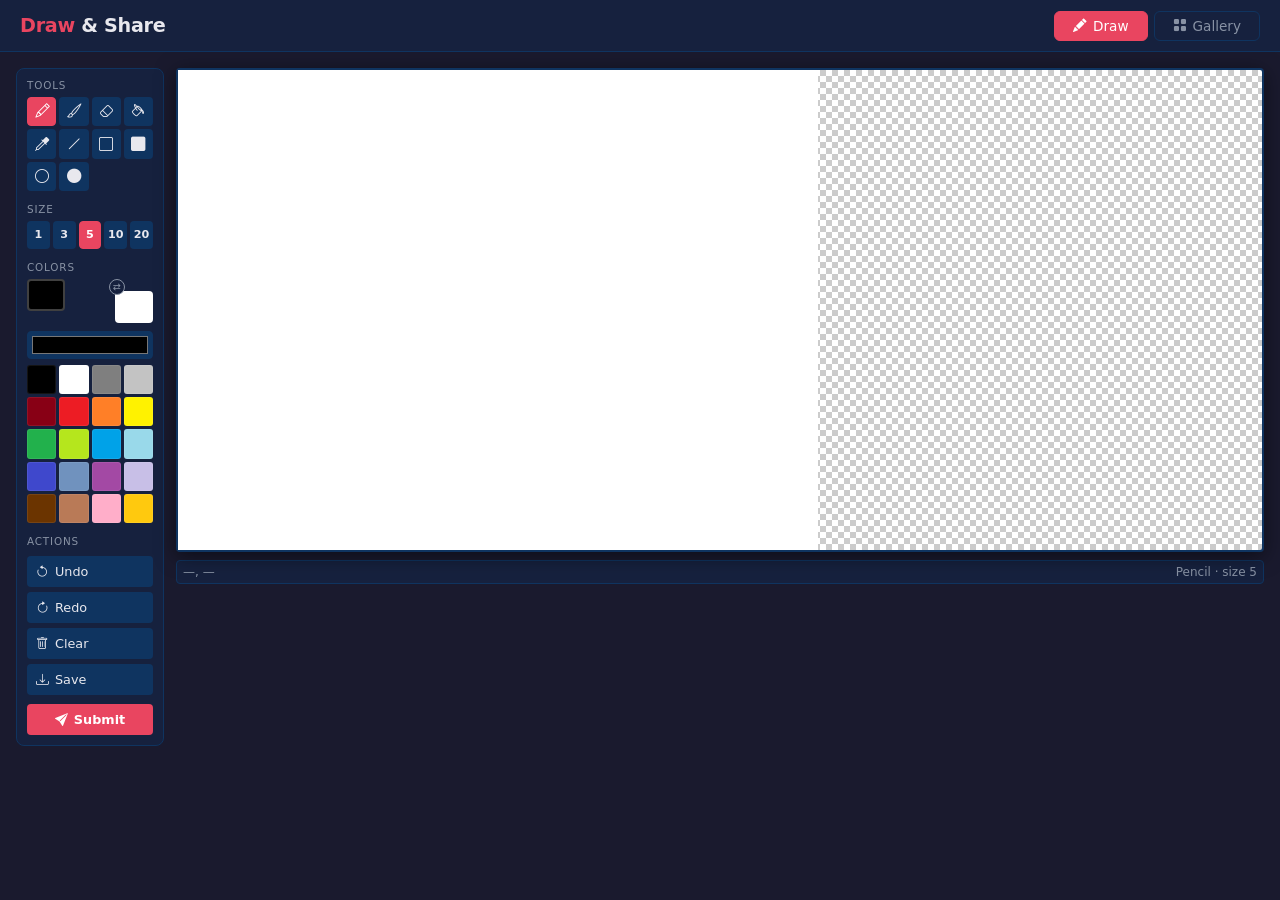
==== index.html @ 940b0565 "Initial commit: Draw & Share app" ====
<!DOCTYPE html>
<html lang="en">
<head>
  <meta charset="UTF-8">
  <meta name="viewport" content="width=device-width, initial-scale=1.0">
  <title>Draw &amp; Share</title>
  <link rel="stylesheet" href="style.css">
  <!-- Bootstrap Icons for crisp tool icons -->
  <link rel="stylesheet" href="https://cdn.jsdelivr.net/npm/bootstrap-icons@1.11.3/font/bootstrap-icons.min.css">
</head>
<body>

<header>
  <div class="header-inner">
    <div class="site-title">Draw <span>&amp; Share</span></div>
    <nav>
      <button class="tab-btn active" data-tab="draw">
        <i class="bi bi-pencil-fill"></i> Draw
      </button>
      <button class="tab-btn" data-tab="gallery">
        <i class="bi bi-grid-fill"></i> Gallery
      </button>
    </nav>
  </div>
</header>

<main>

  <!-- ══ DRAW TAB ══════════════════════════════════════════════════════════ -->
  <section id="draw-tab" class="tab-pane active">
    <div class="draw-layout">

      <!-- Toolbar -->
      <aside class="toolbar">

        <div class="tool-group">
          <div class="tool-group-label">Tools</div>
          <div class="tool-grid">
            <button class="tool-btn active" data-tool="pencil"        title="Pencil"><i class="bi bi-pencil"></i></button>
            <button class="tool-btn"        data-tool="brush"         title="Brush"><i class="bi bi-brush"></i></button>
            <button class="tool-btn"        data-tool="eraser"        title="Eraser"><i class="bi bi-eraser"></i></button>
            <button class="tool-btn"        data-tool="fill"          title="Fill"><i class="bi bi-paint-bucket"></i></button>
            <button class="tool-btn"        data-tool="eyedropper"    title="Eyedropper"><i class="bi bi-eyedropper"></i></button>
            <button class="tool-btn"        data-tool="line"          title="Line"><i class="bi bi-slash-lg"></i></button>
            <button class="tool-btn"        data-tool="rect"          title="Rectangle"><i class="bi bi-square"></i></button>
            <button class="tool-btn"        data-tool="rect-fill"     title="Filled Rectangle"><i class="bi bi-square-fill"></i></button>
            <button class="tool-btn"        data-tool="ellipse"       title="Ellipse"><i class="bi bi-circle"></i></button>
            <button class="tool-btn"        data-tool="ellipse-fill"  title="Filled Ellipse"><i class="bi bi-circle-fill"></i></button>
          </div>
        </div>

        <div class="tool-group">
          <div class="tool-group-label">Size</div>
          <div class="size-row">
            <button class="size-btn"        data-size="1">1</button>
            <button class="size-btn"        data-size="3">3</button>
            <button class="size-btn active" data-size="5">5</button>
            <button class="size-btn"        data-size="10">10</button>
            <button class="size-btn"        data-size="20">20</button>
          </div>
        </div>

        <div class="tool-group">
          <div class="tool-group-label">Colors</div>
          <div class="color-preview">
            <div class="color-chip bg" id="bg-chip" title="Background (right-click palette to set)"></div>
            <div class="color-chip fg" id="fg-chip" title="Foreground (left-click palette to set)"></div>
            <button class="swap-btn" id="swap-colors" title="Swap colors">⇄</button>
          </div>
          <input type="color" id="custom-color-input" value="#000000" title="Custom color">
          <div class="palette" id="palette"></div>
        </div>

        <div class="action-group">
          <div class="tool-group-label">Actions</div>
          <button class="act-btn" id="undo-btn" title="Ctrl+Z">
            <i class="bi bi-arrow-counterclockwise"></i> Undo
          </button>
          <button class="act-btn" id="redo-btn" title="Ctrl+Y">
            <i class="bi bi-arrow-clockwise"></i> Redo
          </button>
          <button class="act-btn" id="clear-btn">
            <i class="bi bi-trash"></i> Clear
          </button>
          <button class="act-btn" id="save-btn" title="Ctrl+S">
            <i class="bi bi-download"></i> Save
          </button>
          <button class="act-btn submit" id="submit-btn">
            <i class="bi bi-send-fill"></i> Submit
          </button>
        </div>

      </aside>

      <!-- Canvas -->
      <div class="canvas-area">
        <div class="canvas-wrap" id="canvas-wrap">
          <canvas id="main-canvas"    width="640" height="480"></canvas>
          <canvas id="overlay-canvas" width="640" height="480"></canvas>
        </div>
        <div class="status-bar">
          <span id="cursor-coords">—, —</span>
          <span id="active-tool-name">Pencil · size 5</span>
        </div>
      </div>

    </div>
  </section>

  <!-- ══ GALLERY TAB ═══════════════════════════════════════════════════════ -->
  <section id="gallery-tab" class="tab-pane">
    <div class="gallery-header">
      <div>
        <h2>Approved Creations</h2>
        <div class="gallery-subtitle">Only manually approved works are shown here.</div>
      </div>
      <button class="refresh-btn" id="refresh-btn">
        <i class="bi bi-arrow-clockwise"></i> Refresh
      </button>
    </div>
    <div class="gallery-grid" id="gallery-grid">
      <div class="gallery-message">Switch to the Gallery tab to load creations.</div>
    </div>
  </section>

</main>

<!-- ══ SUBMIT MODAL ══════════════════════════════════════════════════════════ -->
<div class="modal-backdrop hidden" id="submit-modal">
  <div class="modal">
    <h2><i class="bi bi-send-fill"></i> Submit Your Creation</h2>
    <div class="modal-preview">
      <img id="preview-img" src="" alt="Your drawing">
    </div>
    <div class="field">
      <label for="art-title">Title</label>
      <input type="text" id="art-title" placeholder="Name your creation…" maxlength="100" autocomplete="off">
    </div>
    <div class="field">
      <label for="creator-name">Your name</label>
      <input type="text" id="creator-name" placeholder="Enter your name…" maxlength="60" autocomplete="off">
    </div>
    <div class="modal-footer">
      <button class="btn-ghost" id="cancel-btn">Cancel</button>
      <button class="btn-primary" id="confirm-btn">Submit for Review</button>
    </div>
    <div class="submit-feedback hidden" id="submit-feedback"></div>
  </div>
</div>

<script src="config.js"></script>
<script src="app.js"></script>
</body>
</html>
---- style.css ----
/* ── Reset & base ─────────────────────────────────────────────────────────── */
*, *::before, *::after { box-sizing: border-box; margin: 0; padding: 0; }

:root {
  --bg:        #1a1a2e;
  --surface:   #16213e;
  --border:    #0f3460;
  --accent:    #e94560;
  --accent2:   #4a90d9;
  --text:      #e8e8ee;
  --muted:     #8892a4;
  --success:   #27ae60;
  --error:     #e74c3c;
  --radius:    6px;
  --shadow:    0 4px 20px rgba(0,0,0,.5);
}

body {
  font-family: 'Segoe UI', system-ui, -apple-system, sans-serif;
  background: var(--bg);
  color: var(--text);
  min-height: 100vh;
  font-size: 14px;
}

button {
  font-family: inherit;
  cursor: pointer;
}

/* ── Header ───────────────────────────────────────────────────────────────── */
header {
  background: var(--surface);
  border-bottom: 1px solid var(--border);
  padding: 0 20px;
  height: 52px;
  display: flex;
  align-items: center;
  position: sticky;
  top: 0;
  z-index: 50;
}

.header-inner {
  max-width: 1440px;
  width: 100%;
  margin: auto;
  display: flex;
  align-items: center;
  justify-content: space-between;
}

.site-title {
  font-size: 1.2rem;
  font-weight: 700;
  color: var(--accent);
  letter-spacing: -.3px;
}

.site-title span { color: var(--text); }

nav { display: flex; gap: 6px; }

.tab-btn {
  padding: 6px 18px;
  border: 1.5px solid var(--border);
  border-radius: var(--radius);
  background: transparent;
  color: var(--muted);
  font-size: .85rem;
  font-weight: 500;
  transition: all .15s;
  display: flex;
  align-items: center;
  gap: 6px;
}

.tab-btn:hover { border-color: var(--accent2); color: var(--text); }
.tab-btn.active { background: var(--accent); border-color: var(--accent); color: #fff; }

/* ── Layout ───────────────────────────────────────────────────────────────── */
main { max-width: 1440px; margin: auto; padding: 16px; }

.tab-pane { display: none; }
.tab-pane.active { display: block; }

/* ── Draw tab ─────────────────────────────────────────────────────────────── */
.draw-layout {
  display: flex;
  gap: 12px;
  align-items: flex-start;
}

/* ── Toolbar ──────────────────────────────────────────────────────────────── */
.toolbar {
  width: 148px;
  flex-shrink: 0;
  background: var(--surface);
  border: 1px solid var(--border);
  border-radius: 8px;
  padding: 10px;
  display: flex;
  flex-direction: column;
  gap: 12px;
}

.tool-group-label {
  font-size: .65rem;
  text-transform: uppercase;
  letter-spacing: .08em;
  color: var(--muted);
  margin-bottom: 4px;
}

.tool-group { display: flex; flex-direction: column; gap: 2px; }

/* 4-column tool grid */
.tool-grid {
  display: grid;
  grid-template-columns: repeat(4, 1fr);
  gap: 3px;
}

.tool-btn {
  aspect-ratio: 1;
  background: var(--border);
  border: 1.5px solid transparent;
  border-radius: 4px;
  color: var(--text);
  font-size: .9rem;
  display: flex;
  align-items: center;
  justify-content: center;
  transition: all .12s;
  position: relative;
}

.tool-btn:hover { border-color: var(--accent2); background: #1a3a6e; }
.tool-btn.active { background: var(--accent); border-color: var(--accent); color: #fff; }

.tool-btn[title]:hover::after {
  content: attr(title);
  position: absolute;
  left: calc(100% + 6px);
  top: 50%;
  transform: translateY(-50%);
  background: #000;
  color: #fff;
  padding: 3px 7px;
  border-radius: 4px;
  font-size: .75rem;
  white-space: nowrap;
  z-index: 100;
  pointer-events: none;
}

/* Size row */
.size-row {
  display: flex;
  gap: 3px;
  align-items: center;
}

.size-btn {
  flex: 1;
  height: 28px;
  background: var(--border);
  border: 1.5px solid transparent;
  border-radius: 4px;
  color: var(--text);
  font-size: .7rem;
  font-weight: 700;
  transition: all .12s;
}

.size-btn:hover { border-color: var(--accent2); }
.size-btn.active { background: var(--accent); border-color: var(--accent); color: #fff; }

/* Color section */
.color-preview {
  position: relative;
  height: 44px;
  margin-bottom: 6px;
}

.color-chip {
  width: 38px;
  height: 32px;
  border-radius: 4px;
  border: 2px solid rgba(255,255,255,.25);
  position: absolute;
  cursor: pointer;
  transition: border-color .1s;
}

.color-chip:hover { border-color: #fff; }

.color-chip.bg {
  bottom: 0; right: 0;
  z-index: 1;
  background: #ffffff;
}

.color-chip.fg {
  top: 0; left: 0;
  z-index: 2;
  background: #000000;
}

.swap-btn {
  position: absolute;
  top: 0; right: 28px;
  width: 16px; height: 16px;
  background: var(--surface);
  border: 1px solid var(--muted);
  border-radius: 50%;
  color: var(--muted);
  font-size: .6rem;
  display: flex;
  align-items: center;
  justify-content: center;
  z-index: 3;
  padding: 0;
}

.swap-btn:hover { border-color: var(--text); color: var(--text); }

#custom-color-input {
  width: 100%;
  height: 28px;
  border: 1px solid var(--border);
  border-radius: 4px;
  background: var(--border);
  cursor: pointer;
  padding: 0 2px;
  margin-bottom: 4px;
}

.palette {
  display: grid;
  grid-template-columns: repeat(4, 1fr);
  gap: 3px;
}

.palette-swatch {
  aspect-ratio: 1;
  border-radius: 3px;
  border: 1px solid rgba(255,255,255,.08);
  cursor: pointer;
  transition: transform .1s, border-color .1s;
}

.palette-swatch:hover { transform: scale(1.25); border-color: rgba(255,255,255,.6); z-index: 5; position: relative; }

/* Action buttons */
.action-group {
  display: flex;
  flex-direction: column;
  gap: 5px;
}

.act-btn {
  width: 100%;
  padding: 7px 8px;
  background: var(--border);
  border: 1px solid transparent;
  border-radius: 4px;
  color: var(--text);
  font-size: .8rem;
  text-align: left;
  display: flex;
  align-items: center;
  gap: 6px;
  transition: all .12s;
}

.act-btn:hover { background: #1a3a6e; border-color: var(--accent2); }
.act-btn:disabled { opacity: .4; cursor: default; }

.act-btn.submit {
  background: var(--accent);
  color: #fff;
  font-weight: 600;
  justify-content: center;
  margin-top: 4px;
}

.act-btn.submit:hover { background: #c0304e; }

/* ── Canvas wrapper ───────────────────────────────────────────────────────── */
.canvas-area {
  flex: 1;
  display: flex;
  flex-direction: column;
  gap: 8px;
}

.canvas-wrap {
  position: relative;
  display: inline-block;
  border: 2px solid var(--border);
  border-radius: 4px;
  box-shadow: var(--shadow);
  background:
    repeating-conic-gradient(#ccc 0% 25%, #fff 0% 50%)
    0 0 / 12px 12px;
  line-height: 0;
}

#main-canvas {
  display: block;
  background: #fff;
  cursor: crosshair;
}

#overlay-canvas {
  position: absolute;
  top: 0; left: 0;
  cursor: crosshair;
  pointer-events: none;
}

.canvas-wrap.drawing #overlay-canvas { pointer-events: auto; }

.status-bar {
  display: flex;
  justify-content: space-between;
  align-items: center;
  font-size: .75rem;
  color: var(--muted);
  padding: 4px 6px;
  background: var(--surface);
  border: 1px solid var(--border);
  border-radius: 4px;
}

/* ── Gallery tab ──────────────────────────────────────────────────────────── */
.gallery-header {
  display: flex;
  justify-content: space-between;
  align-items: center;
  margin-bottom: 20px;
}

.gallery-header h2 {
  font-size: 1.5rem;
  color: var(--accent);
}

.gallery-subtitle {
  font-size: .85rem;
  color: var(--muted);
  margin-top: 2px;
}

.refresh-btn {
  padding: 8px 16px;
  border: 1.5px solid var(--accent);
  border-radius: var(--radius);
  background: transparent;
  color: var(--accent);
  font-size: .85rem;
  transition: all .15s;
}

.refresh-btn:hover { background: var(--accent); color: #fff; }

.gallery-grid {
  display: grid;
  grid-template-columns: repeat(auto-fill, minmax(260px, 1fr));
  gap: 18px;
}

.gallery-card {
  background: var(--surface);
  border: 1px solid var(--border);
  border-radius: 8px;
  overflow: hidden;
  transition: transform .2s, border-color .2s, box-shadow .2s;
}

.gallery-card:hover {
  transform: translateY(-4px);
  border-color: var(--accent);
  box-shadow: 0 8px 30px rgba(233,69,96,.2);
}

.gallery-card img {
  width: 100%;
  aspect-ratio: 4/3;
  object-fit: contain;
  background: #fff;
  display: block;
}

.gallery-card-body {
  padding: 11px 13px;
}

.gallery-card-title {
  font-weight: 600;
  font-size: .95rem;
  white-space: nowrap;
  overflow: hidden;
  text-overflow: ellipsis;
}

.gallery-card-meta {
  font-size: .78rem;
  color: var(--muted);
  margin-top: 3px;
}

.gallery-message {
  grid-column: 1 / -1;
  text-align: center;
  padding: 60px 20px;
  color: var(--muted);
  font-size: .95rem;
}

/* ── Modal ────────────────────────────────────────────────────────────────── */
.modal-backdrop {
  position: fixed;
  inset: 0;
  background: rgba(0,0,0,.65);
  display: flex;
  align-items: center;
  justify-content: center;
  z-index: 200;
  padding: 16px;
}

.modal-backdrop.hidden { display: none; }

.modal {
  background: var(--surface);
  border: 1px solid var(--border);
  border-radius: 12px;
  padding: 24px;
  width: 460px;
  max-width: 100%;
  max-height: 90vh;
  overflow-y: auto;
  box-shadow: var(--shadow);
}

.modal h2 {
  font-size: 1.15rem;
  color: var(--accent);
  margin-bottom: 14px;
}

.modal-preview {
  width: 100%;
  border: 1px solid var(--border);
  border-radius: 6px;
  overflow: hidden;
  margin-bottom: 16px;
  background: #fff;
}

.modal-preview img {
  width: 100%;
  display: block;
}

.field {
  margin-bottom: 13px;
}

.field label {
  display: block;
  font-size: .82rem;
  color: var(--muted);
  margin-bottom: 5px;
}

.field input {
  width: 100%;
  padding: 9px 11px;
  background: #0d1a30;
  border: 1px solid var(--border);
  border-radius: var(--radius);
  color: var(--text);
  font-size: .9rem;
  font-family: inherit;
  transition: border-color .15s;
}

.field input:focus {
  outline: none;
  border-color: var(--accent2);
}

.modal-footer {
  display: flex;
  gap: 10px;
  justify-content: flex-end;
  margin-top: 16px;
}

.btn-ghost {
  padding: 9px 18px;
  background: transparent;
  border: 1px solid var(--muted);
  border-radius: var(--radius);
  color: var(--muted);
  font-size: .87rem;
  transition: all .15s;
}

.btn-ghost:hover { border-color: var(--text); color: var(--text); }

.btn-primary {
  padding: 9px 20px;
  background: var(--accent);
  border: none;
  border-radius: var(--radius);
  color: #fff;
  font-size: .87rem;
  font-weight: 600;
  transition: background .15s;
}

.btn-primary:hover { background: #c0304e; }
.btn-primary:disabled { background: #555; cursor: default; }

.submit-feedback {
  margin-top: 10px;
  padding: 9px 12px;
  border-radius: var(--radius);
  font-size: .85rem;
  text-align: center;
}

.submit-feedback.hidden { display: none; }

.submit-feedback.ok {
  background: rgba(39,174,96,.15);
  border: 1px solid var(--success);
  color: var(--success);
}

.submit-feedback.err {
  background: rgba(231,76,60,.15);
  border: 1px solid var(--error);
  color: var(--error);
}

/* ── Admin page ───────────────────────────────────────────────────────────── */
.admin-login {
  max-width: 380px;
  margin: 80px auto;
  background: var(--surface);
  border: 1px solid var(--border);
  border-radius: 10px;
  padding: 28px;
  text-align: center;
}

.admin-login h2 { color: var(--accent); margin-bottom: 8px; }
.admin-login p { color: var(--muted); font-size: .85rem; margin-bottom: 20px; }

.admin-login input {
  width: 100%;
  padding: 10px 12px;
  background: #0d1a30;
  border: 1px solid var(--border);
  border-radius: var(--radius);
  color: var(--text);
  font-size: .9rem;
  font-family: inherit;
  margin-bottom: 12px;
}

.admin-login input:focus { outline: none; border-color: var(--accent2); }

.admin-panel { padding: 20px 0; }

.admin-panel-header {
  display: flex;
  justify-content: space-between;
  align-items: center;
  margin-bottom: 20px;
}

.admin-panel-header h2 { color: var(--accent); font-size: 1.4rem; }

.submission-grid {
  display: grid;
  grid-template-columns: repeat(auto-fill, minmax(300px, 1fr));
  gap: 18px;
}

.submission-card {
  background: var(--surface);
  border: 1px solid var(--border);
  border-radius: 8px;
  overflow: hidden;
}

.submission-card img {
  width: 100%;
  aspect-ratio: 4/3;
  object-fit: contain;
  background: #fff;
  display: block;
}

.submission-card-body {
  padding: 11px 13px;
}

.submission-card-body strong { display: block; font-size: .95rem; }

.submission-card-body span {
  font-size: .78rem;
  color: var(--muted);
  display: block;
  margin-top: 2px;
}

.submission-actions {
  display: flex;
  gap: 8px;
  margin-top: 10px;
}

.btn-approve {
  flex: 1;
  padding: 7px;
  background: rgba(39,174,96,.2);
  border: 1px solid var(--success);
  border-radius: var(--radius);
  color: var(--success);
  font-size: .82rem;
  font-weight: 600;
  transition: all .15s;
}

.btn-approve:hover { background: var(--success); color: #fff; }

.btn-reject {
  flex: 1;
  padding: 7px;
  background: rgba(231,76,60,.15);
  border: 1px solid var(--error);
  border-radius: var(--radius);
  color: var(--error);
  font-size: .82rem;
  font-weight: 600;
  transition: all .15s;
}

.btn-reject:hover { background: var(--error); color: #fff; }

.btn-approve:disabled, .btn-reject:disabled { opacity: .4; cursor: default; }

.admin-message {
  grid-column: 1/-1;
  text-align: center;
  padding: 60px;
  color: var(--muted);
}

/* ── Utilities ────────────────────────────────────────────────────────────── */
.hidden { display: none !important; }
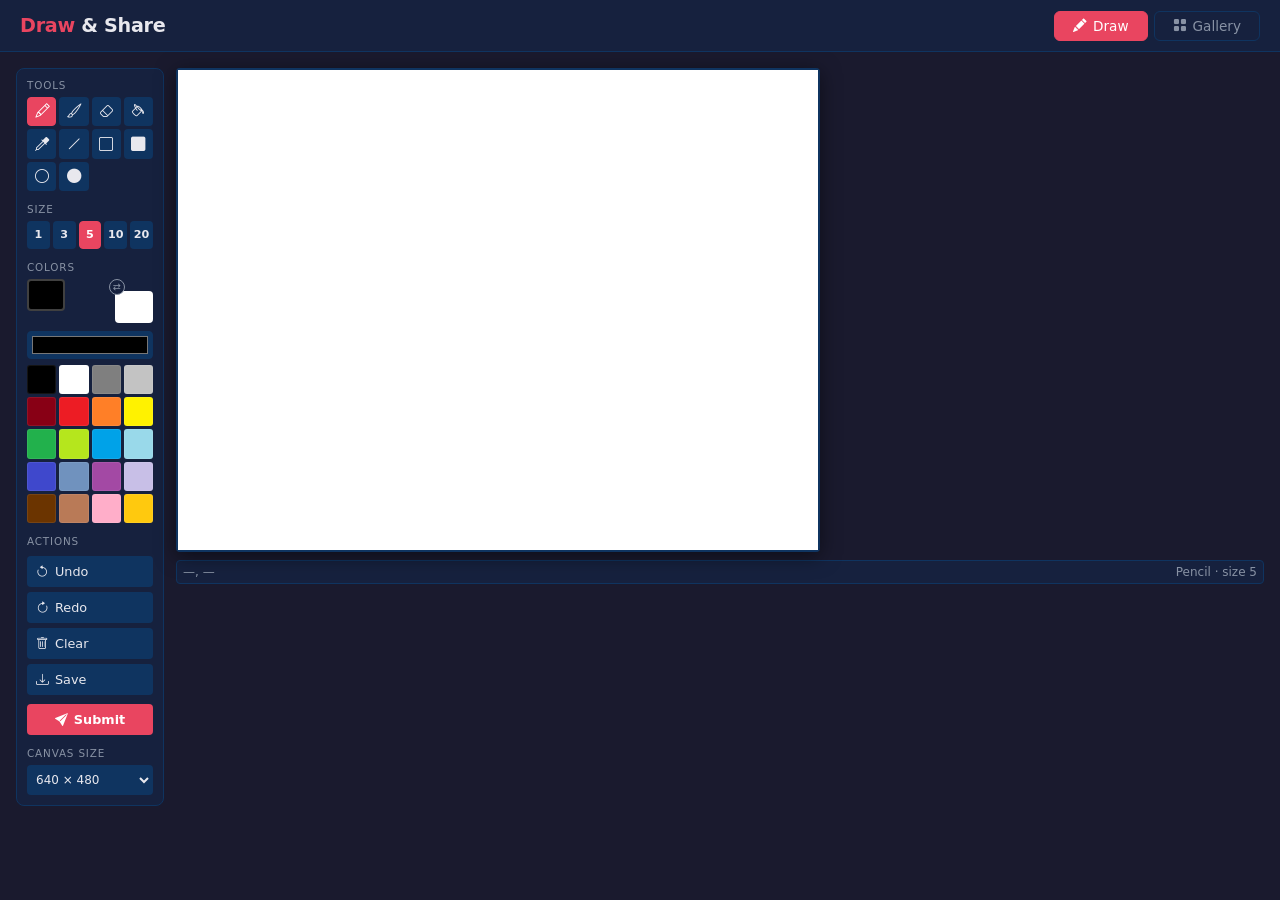
==== commit 45818664: "Remove checkered box and add canvas size selector - Fix canvas-wrap stretching beyond canvas bounds " ====
--- a/index.html
+++ b/index.html
@@ -6,7 +6,15 @@
   <title>Draw &amp; Share</title>
   <link rel="stylesheet" href="style.css">
   <!-- Bootstrap Icons for crisp tool icons -->
-  <link rel="stylesheet" href="https://cdn.jsdelivr.net/npm/bootstrap-icons@1.11.3/font/bootstrap-icons.min.css">
+  <link rel="stylesheet" href="https://cdn.jsdelivr.net/npm/bootstrap-icons@1.11.3/font/bootstrap-icons.min.css" integrity="sha384-XGjxtQfXaH2tnPFa9x+ruJTuLE3Aa6LhHSWRr1XeTyhezb4abCG4ccI5AkVDxqC+" crossorigin="anonymous">
+
+  <!-- ═══════════════════════════════════════════════════════════════════════
+       GOOGLE ADSENSE — Step 1 of 2
+       Once approved, uncomment the line below and replace YOUR_PUB_ID
+       with your ca-pub-XXXXXXXXXXXXXXXX publisher ID.
+       Apply at: https://adsense.google.com/
+       ════════════════════════════════════════════════════════════════════ -->
+  <!-- <script async src="https://pagead2.googlesyndication.com/pagead/js/adsbygoogle.js?client=YOUR_PUB_ID" crossorigin="anonymous"></script> -->
 </head>
 <body>
 
@@ -90,6 +98,27 @@
           </button>
         </div>
 
+        <div class="tool-group">
+          <div class="tool-group-label">Canvas Size</div>
+          <select id="canvas-size" class="toolbar-select">
+            <option value="640x480">640 × 480</option>
+            <option value="800x600">800 × 600</option>
+            <option value="1280x720">1280 × 720</option>
+            <option value="1920x1080">1920 × 1080</option>
+            <option value="512x512">512 × 512</option>
+            <option value="256x256">256 × 256</option>
+            <option value="custom">Custom…</option>
+          </select>
+          <div id="custom-size-inputs" class="custom-size-inputs hidden">
+            <div class="custom-size-row">
+              <input type="number" id="custom-w" min="50" max="3840" value="640" class="dim-input">
+              <span class="dim-sep">×</span>
+              <input type="number" id="custom-h" min="50" max="2160" value="480" class="dim-input">
+            </div>
+            <button class="act-btn" id="apply-size" style="justify-content:center;margin-top:4px">Apply</button>
+          </div>
+        </div>
+
       </aside>
 
       <!-- Canvas -->
@@ -114,10 +143,42 @@
         <h2>Approved Creations</h2>
         <div class="gallery-subtitle">Only manually approved works are shown here.</div>
       </div>
-      <button class="refresh-btn" id="refresh-btn">
-        <i class="bi bi-arrow-clockwise"></i> Refresh
-      </button>
-    </div>
+      <div style="display:flex;align-items:center;gap:12px">
+
+        <!-- ═══════════════════════════════════════════════════════════════
+             CARBON ADS (recommended for this site)
+             One tasteful ad unit, great for creative/dev audiences.
+             Apply at: https://www.carbonads.net/
+
+             Once approved, REPLACE this comment block with:
+             <script async type="text/javascript"
+               src="//cdn.carbonads.com/carbon.js?serve=YOUR_CODE&placement=yoursite"
+               id="_carbonads_js"></script>
+             ══════════════════════════════════════════════════════════════ -->
+
+        <button class="refresh-btn" id="refresh-btn">
+          <i class="bi bi-arrow-clockwise"></i> Refresh
+        </button>
+      </div>
+    </div>
+
+    <!-- ═══════════════════════════════════════════════════════════════════
+         GOOGLE ADSENSE — Step 2 of 2  (responsive banner above the grid)
+         Once approved, uncomment the <ins> block below and fill in
+         YOUR_PUB_ID and YOUR_AD_SLOT_ID.
+         ════════════════════════════════════════════════════════════════ -->
+    <!--
+    <div class="ad-banner">
+      <ins class="adsbygoogle"
+           style="display:block"
+           data-ad-client="YOUR_PUB_ID"
+           data-ad-slot="YOUR_AD_SLOT_ID"
+           data-ad-format="auto"
+           data-full-width-responsive="true"></ins>
+      <script>(adsbygoogle = window.adsbygoogle || []).push({});</script>
+    </div>
+    -->
+
     <div class="gallery-grid" id="gallery-grid">
       <div class="gallery-message">Switch to the Gallery tab to load creations.</div>
     </div>
@@ -148,6 +209,28 @@
   </div>
 </div>
 
+<!-- Gallery lightbox -->
+<div class="modal-backdrop hidden" id="lightbox">
+  <div class="lightbox-controls">
+    <i class="bi bi-search"></i>
+    <button id="lightbox-zoom-out" title="Zoom out">−</button>
+    <span id="lightbox-zoom-label">100%</span>
+    <button id="lightbox-zoom-in" title="Zoom in">+</button>
+  </div>
+  <div class="lightbox-inner">
+    <button class="lightbox-close" id="lightbox-close" title="Close">
+      <i class="bi bi-x-lg"></i>
+    </button>
+    <div class="lightbox-img-wrap">
+      <img id="lightbox-img" src="" alt="">
+    </div>
+    <div class="lightbox-info">
+      <div class="lightbox-title" id="lightbox-title"></div>
+      <div class="lightbox-meta"  id="lightbox-meta"></div>
+    </div>
+  </div>
+</div>
+
 <script src="config.js"></script>
 <script src="app.js"></script>
 </body>
--- a/style.css
+++ b/style.css
@@ -287,6 +287,46 @@
 
 .act-btn.submit:hover { background: #c0304e; }
 
+.toolbar-select {
+  width: 100%;
+  padding: 6px 4px;
+  background: var(--border);
+  border: 1.5px solid transparent;
+  border-radius: 4px;
+  color: var(--text);
+  font-size: .75rem;
+  font-family: inherit;
+  cursor: pointer;
+}
+
+.toolbar-select:focus { outline: none; border-color: var(--accent2); }
+
+.custom-size-inputs { margin-top: 6px; }
+
+.custom-size-row {
+  display: flex;
+  align-items: center;
+  gap: 4px;
+}
+
+.dim-input {
+  width: 0;
+  flex: 1;
+  padding: 5px 4px;
+  background: var(--border);
+  border: 1.5px solid transparent;
+  border-radius: 4px;
+  color: var(--text);
+  font-size: .75rem;
+  font-family: inherit;
+  text-align: center;
+  min-width: 0;
+}
+
+.dim-input:focus { outline: none; border-color: var(--accent2); }
+
+.dim-sep { font-size: .75rem; color: var(--muted); flex-shrink: 0; }
+
 /* ── Canvas wrapper ───────────────────────────────────────────────────────── */
 .canvas-area {
   flex: 1;
@@ -298,12 +338,10 @@
 .canvas-wrap {
   position: relative;
   display: inline-block;
+  align-self: flex-start;
   border: 2px solid var(--border);
   border-radius: 4px;
   box-shadow: var(--shadow);
-  background:
-    repeating-conic-gradient(#ccc 0% 25%, #fff 0% 50%)
-    0 0 / 12px 12px;
   line-height: 0;
 }
 
@@ -385,13 +423,42 @@
   box-shadow: 0 8px 30px rgba(233,69,96,.2);
 }
 
+.gallery-card-img {
+  position: relative;
+  overflow: hidden;
+  cursor: zoom-in;
+}
+
 .gallery-card img {
   width: 100%;
   aspect-ratio: 4/3;
   object-fit: contain;
   background: #fff;
   display: block;
-}
+  transition: transform .25s;
+}
+
+.gallery-card:hover img { transform: scale(1.04); }
+
+.gallery-expand-btn {
+  position: absolute;
+  top: 8px; right: 8px;
+  width: 34px; height: 34px;
+  background: rgba(0,0,0,.55);
+  border: 1px solid rgba(255,255,255,.2);
+  border-radius: 6px;
+  color: #fff;
+  font-size: .95rem;
+  display: flex;
+  align-items: center;
+  justify-content: center;
+  opacity: 0;
+  transition: opacity .15s, background .15s;
+  backdrop-filter: blur(4px);
+}
+
+.gallery-card:hover .gallery-expand-btn { opacity: 1; }
+.gallery-expand-btn:hover { background: var(--accent); }
 
 .gallery-card-body {
   padding: 11px 13px;
@@ -409,6 +476,12 @@
   font-size: .78rem;
   color: var(--muted);
   margin-top: 3px;
+}
+
+.ad-banner {
+  margin-bottom: 18px;
+  text-align: center;
+  min-height: 90px;
 }
 
 .gallery-message {
@@ -664,5 +737,109 @@
   color: var(--muted);
 }
 
+/* ── Gallery lightbox ─────────────────────────────────────────────────────── */
+#lightbox {
+  align-items: flex-start;
+  overflow: auto;
+}
+
+.lightbox-controls {
+  position: absolute;
+  top: 16px; right: 16px;
+  display: flex;
+  align-items: center;
+  gap: 6px;
+  background: rgba(0,0,0,.6);
+  border: 1px solid rgba(255,255,255,.18);
+  border-radius: 8px;
+  padding: 6px 10px;
+  backdrop-filter: blur(8px);
+  z-index: 10;
+  color: #fff;
+  font-size: .85rem;
+}
+
+.lightbox-controls i { font-size: .9rem; color: rgba(255,255,255,.7); }
+
+.lightbox-controls button {
+  width: 26px; height: 26px;
+  background: rgba(255,255,255,.12);
+  border: 1px solid rgba(255,255,255,.2);
+  border-radius: 5px;
+  color: #fff;
+  font-size: 1.1rem;
+  line-height: 1;
+  display: flex; align-items: center; justify-content: center;
+  transition: background .15s;
+}
+
+.lightbox-controls button:hover { background: var(--accent); }
+
+#lightbox-zoom-label {
+  min-width: 38px;
+  text-align: center;
+  font-size: .8rem;
+  color: rgba(255,255,255,.85);
+}
+
+.lightbox-inner {
+  position: relative;
+  width: min(96vw, 645px);
+  margin: 20px auto;
+  background: var(--surface);
+  border: 1px solid var(--border);
+  border-radius: 12px;
+  overflow: hidden;
+  box-shadow: var(--shadow);
+  display: flex;
+  flex-direction: column;
+  flex-shrink: 0;
+}
+
+.lightbox-img-wrap {
+  background: #fff;
+}
+
+#lightbox-img {
+  display: block;
+  width: 100%;
+  height: auto;
+}
+
+.lightbox-close {
+  position: absolute;
+  top: 10px; right: 10px;
+  width: 34px; height: 34px;
+  background: rgba(0,0,0,.6);
+  border: 1px solid rgba(255,255,255,.2);
+  border-radius: 6px;
+  color: #fff;
+  font-size: 1rem;
+  display: flex;
+  align-items: center;
+  justify-content: center;
+  z-index: 10;
+  transition: background .15s;
+  backdrop-filter: blur(4px);
+}
+
+.lightbox-close:hover { background: var(--error); }
+
+.lightbox-info {
+  padding: 13px 16px;
+}
+
+.lightbox-title {
+  font-weight: 600;
+  font-size: 1rem;
+}
+
+.lightbox-meta {
+  font-size: .8rem;
+  color: var(--muted);
+  margin-top: 3px;
+}
+
+
 /* ── Utilities ────────────────────────────────────────────────────────────── */
 .hidden { display: none !important; }
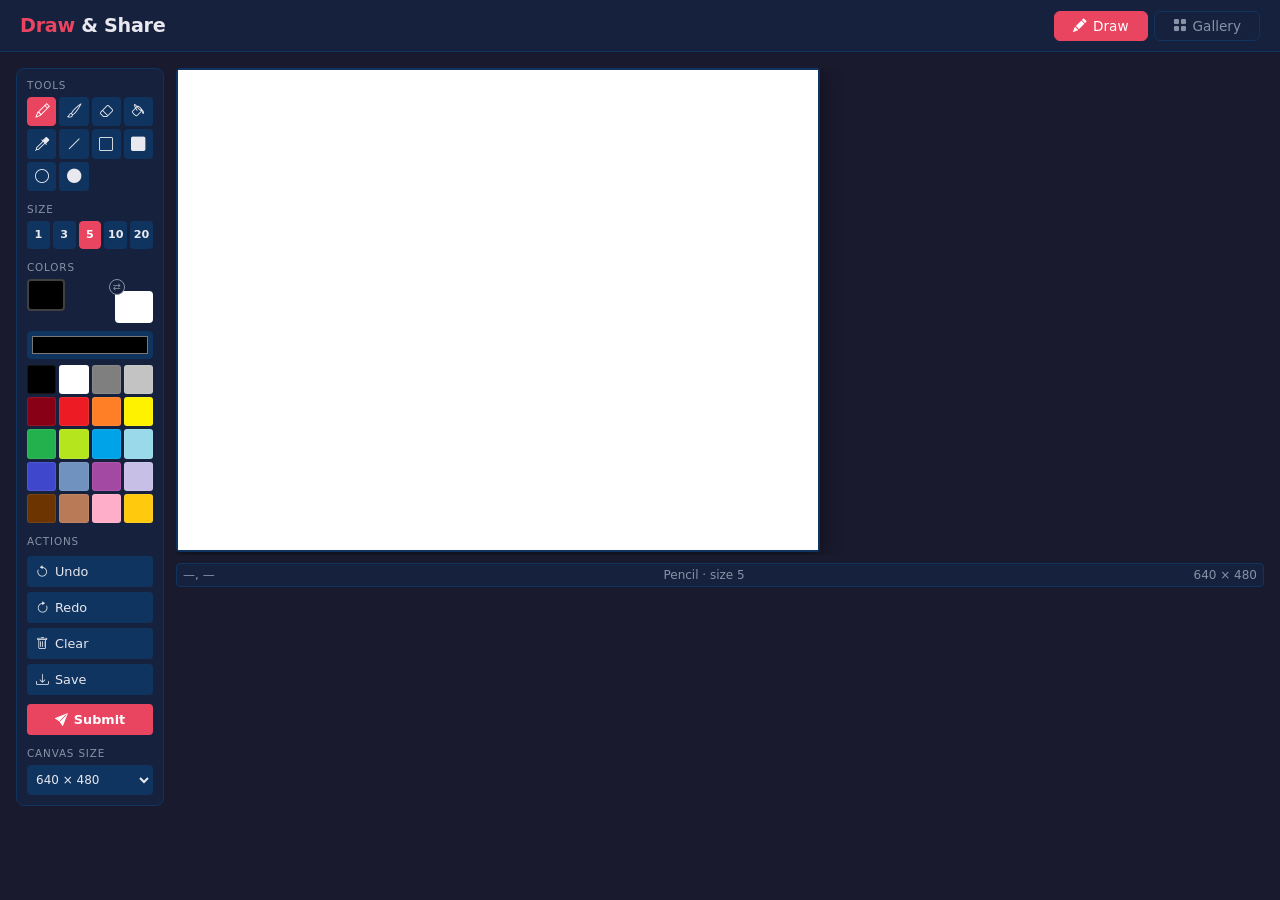
==== commit 232b6bb6: "Fix checkered pattern and canvas resize visibility - Wrap canvas in a .canvas-scroll container with " ====
--- a/index.html
+++ b/index.html
@@ -123,13 +123,16 @@
 
       <!-- Canvas -->
       <div class="canvas-area">
-        <div class="canvas-wrap" id="canvas-wrap">
-          <canvas id="main-canvas"    width="640" height="480"></canvas>
-          <canvas id="overlay-canvas" width="640" height="480"></canvas>
+        <div class="canvas-scroll">
+          <div class="canvas-wrap" id="canvas-wrap">
+            <canvas id="main-canvas"    width="640" height="480"></canvas>
+            <canvas id="overlay-canvas" width="640" height="480"></canvas>
+          </div>
         </div>
         <div class="status-bar">
           <span id="cursor-coords">—, —</span>
           <span id="active-tool-name">Pencil · size 5</span>
+          <span id="canvas-dims">640 × 480</span>
         </div>
       </div>
 
--- a/style.css
+++ b/style.css
@@ -330,15 +330,21 @@
 /* ── Canvas wrapper ───────────────────────────────────────────────────────── */
 .canvas-area {
   flex: 1;
+  min-width: 0;
   display: flex;
   flex-direction: column;
   gap: 8px;
+}
+
+.canvas-scroll {
+  overflow: auto;
+  background: var(--bg);
+  border-radius: 4px;
 }
 
 .canvas-wrap {
   position: relative;
   display: inline-block;
-  align-self: flex-start;
   border: 2px solid var(--border);
   border-radius: 4px;
   box-shadow: var(--shadow);
